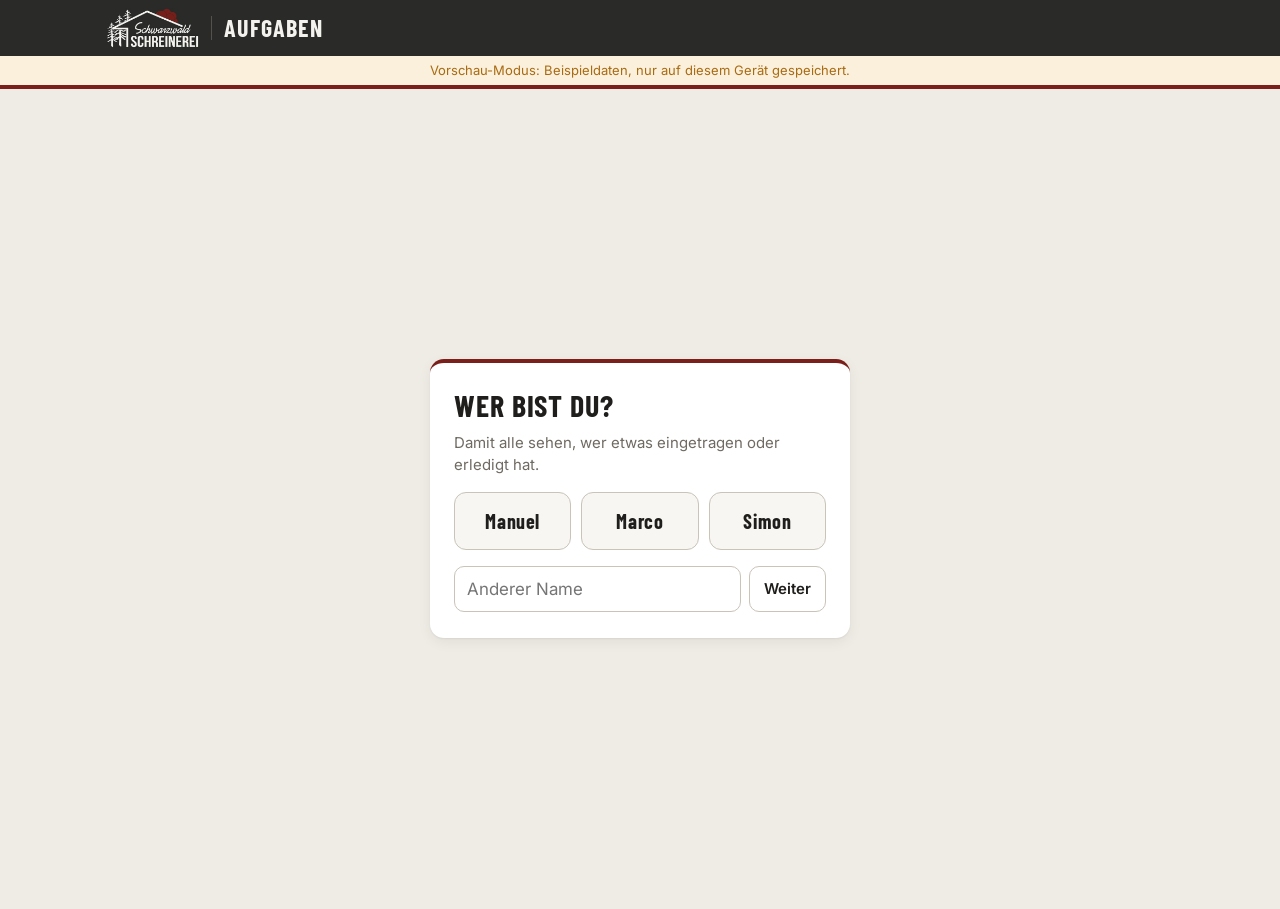
==== index.html @ c11a2b57 "Aufgaben-App und Fenster-Aufmaß (Vorschau-Modus, Supabase vorbereitet) Co-Authored-By: Claude Opus 5" ====
<!doctype html>
<html lang="de">
<head>
<meta charset="utf-8">
<meta name="viewport" content="width=device-width, initial-scale=1, viewport-fit=cover">
<title>Aufgaben · Schwarzwald Schreinerei</title>
<meta name="theme-color" content="#2A2A28">
<meta name="apple-mobile-web-app-capable" content="yes">
<meta name="mobile-web-app-capable" content="yes">
<meta name="apple-mobile-web-app-status-bar-style" content="black-translucent">
<meta name="apple-mobile-web-app-title" content="Aufgaben">
<link rel="manifest" href="manifest.webmanifest">
<link rel="icon" href="favicon.png">
<link rel="apple-touch-icon" href="apple-touch-icon.png">
<link rel="preconnect" href="https://fonts.googleapis.com">
<link rel="preconnect" href="https://fonts.gstatic.com" crossorigin>
<link rel="stylesheet" href="https://fonts.googleapis.com/css2?family=Barlow+Condensed:wght@600;700&family=Inter:wght@400;500;600;700&display=swap">
<link rel="stylesheet" href="app.css">
</head>
<body>

<!-- Kopf -->
<header class="top">
  <div class="top-in">
    <img class="top-logo" src="logo.jpg" alt="Schwarzwald Schreinerei">
    <div class="top-title">Aufgaben</div>
    <button class="me" id="meBtn" type="button" hidden><span class="me-dot" id="meDot"></span><span id="meName"></span></button>
    <button class="icon-only" id="menuBtn" type="button" aria-label="Menü" hidden>
      <svg viewBox="0 0 24 24" width="22" height="22" aria-hidden="true"><path d="M4 7h16M4 12h16M4 17h16" stroke="currentColor" stroke-width="2" stroke-linecap="round"/></svg>
    </button>
  </div>
  <div class="status" id="status" hidden></div>
</header>

<!-- Anmelden -->
<section class="gate" id="loginView" hidden>
  <form class="gate-card" id="loginForm" autocomplete="on">
    <h1>Anmelden</h1>
    <p>Gib den Team-Code der Schreinerei ein. Danach bleibst du auf diesem Gerät angemeldet.</p>
    <label for="teamCode">Team-Code</label>
    <input id="teamCode" type="password" autocomplete="current-password" required>
    <button class="btn primary big" type="submit" id="loginBtn">Anmelden</button>
    <div class="form-msg" id="loginMsg" role="alert"></div>
  </form>
</section>

<!-- Wer bin ich -->
<section class="gate" id="whoView" hidden>
  <div class="gate-card">
    <h1>Wer bist du?</h1>
    <p>Damit alle sehen, wer etwas eingetragen oder erledigt hat.</p>
    <div class="who-list" id="whoList"></div>
    <form class="who-new" id="whoForm">
      <input id="whoInput" placeholder="Anderer Name" autocomplete="given-name">
      <button class="btn" type="submit">Weiter</button>
    </form>
  </div>
</section>

<!-- Hauptansicht -->
<main id="mainView" hidden>
  <div class="wrap">

    <section class="summary" id="summary" aria-label="Überblick"></section>

    <form class="add" id="addForm" autocomplete="off">
      <div class="add-row">
        <input id="addTitle" placeholder="Was ist zu tun?" aria-label="Neue Aufgabe" enterkeyhint="done">
        <button class="mic" type="button" data-mic="addTitle" aria-label="Aufgabe sprechen">
          <svg viewBox="0 0 24 24" width="22" height="22" aria-hidden="true"><path d="M12 3a3 3 0 0 1 3 3v6a3 3 0 0 1-6 0V6a3 3 0 0 1 3-3Zm-7 9a7 7 0 0 0 14 0M12 19v3" fill="none" stroke="currentColor" stroke-width="2" stroke-linecap="round"/></svg>
        </button>
        <button class="btn primary add-go" type="submit" aria-label="Hinzufügen"><span class="long">Hinzufügen</span><span class="short">+</span></button>
      </div>
      <div class="add-more">
        <input id="addProjekt" list="projektListe" placeholder="Projekt / Kunde" aria-label="Projekt">
        <select id="addWer" aria-label="Zuständig"></select>
        <input id="addFaellig" type="date" aria-label="Fällig am">
        <label class="toggle"><input id="addDringend" type="checkbox"><span>Dringend</span></label>
      </div>
    </form>
    <datalist id="projektListe"></datalist>

    <div class="filters">
      <div class="seg" role="tablist" aria-label="Ansicht">
        <button type="button" role="tab" data-view="offen" class="on">Offen</button>
        <button type="button" role="tab" data-view="erledigt">Erledigt</button>
      </div>
      <div class="chips" id="personChips" aria-label="Person"></div>
      <div class="filter-right">
        <select id="groupBy" aria-label="Gruppieren">
          <option value="projekt">nach Projekt</option>
          <option value="person">nach Person</option>
          <option value="datum">nach Fälligkeit</option>
        </select>
        <input id="search" type="search" placeholder="Suchen …" aria-label="Suchen">
      </div>
    </div>

    <section id="list" class="list" aria-live="polite"></section>
  </div>
</main>

<!-- Detail -->
<div class="scrim" id="scrim" hidden></div>
<aside class="sheet" id="sheet" aria-label="Aufgabe" hidden>
  <div class="sheet-head">
    <button class="check big" id="dCheck" type="button" aria-label="Erledigt umschalten"></button>
    <textarea id="dTitel" rows="1" aria-label="Titel"></textarea>
    <button class="icon-only dark" id="dClose" type="button" aria-label="Schließen">
      <svg viewBox="0 0 24 24" width="22" height="22" aria-hidden="true"><path d="M6 6l12 12M18 6 6 18" stroke="currentColor" stroke-width="2" stroke-linecap="round"/></svg>
    </button>
  </div>
  <div class="sheet-body">
    <div class="done-banner" id="dDone" hidden></div>
    <div class="grid2">
      <label>Projekt / Kunde<input id="dProjekt" list="projektListe"></label>
      <label>Zuständig<select id="dWer"></select></label>
      <label>Fällig am<input id="dFaellig" type="date"></label>
      <label class="toggle pad"><input id="dDringend" type="checkbox"><span>Dringend</span></label>
    </div>
    <label class="full">Notiz
      <span class="with-mic"><textarea id="dNotiz" rows="2" placeholder="Details, Maße, Ansprechpartner …"></textarea>
      <button class="mic" type="button" data-mic="dNotiz" aria-label="Notiz sprechen"><svg viewBox="0 0 24 24" width="20" height="20" aria-hidden="true"><path d="M12 3a3 3 0 0 1 3 3v6a3 3 0 0 1-6 0V6a3 3 0 0 1 3-3Zm-7 9a7 7 0 0 0 14 0M12 19v3" fill="none" stroke="currentColor" stroke-width="2" stroke-linecap="round"/></svg></button></span>
    </label>

    <h3>Teilschritte <span class="muted" id="dStepCount"></span></h3>
    <div class="progress" id="dProgress"><i></i></div>
    <ul class="steps" id="dSteps"></ul>
    <form class="inline-add" id="stepForm" autocomplete="off">
      <input id="stepInput" placeholder="Teilschritt hinzufügen" enterkeyhint="done">
      <button class="mic" type="button" data-mic="stepInput" aria-label="Teilschritt sprechen"><svg viewBox="0 0 24 24" width="20" height="20" aria-hidden="true"><path d="M12 3a3 3 0 0 1 3 3v6a3 3 0 0 1-6 0V6a3 3 0 0 1 3-3Zm-7 9a7 7 0 0 0 14 0M12 19v3" fill="none" stroke="currentColor" stroke-width="2" stroke-linecap="round"/></svg></button>
      <button class="btn" type="submit">+</button>
    </form>

    <h3>Verlauf</h3>
    <form class="inline-add" id="logForm" autocomplete="off">
      <textarea id="logInput" rows="1" placeholder="Was wurde gemacht? Was fehlt noch?"></textarea>
      <button class="mic" type="button" data-mic="logInput" aria-label="Eintrag sprechen"><svg viewBox="0 0 24 24" width="20" height="20" aria-hidden="true"><path d="M12 3a3 3 0 0 1 3 3v6a3 3 0 0 1-6 0V6a3 3 0 0 1 3-3Zm-7 9a7 7 0 0 0 14 0M12 19v3" fill="none" stroke="currentColor" stroke-width="2" stroke-linecap="round"/></svg></button>
      <button class="btn" type="submit">Eintragen</button>
    </form>
    <ul class="log" id="dLog"></ul>

    <div class="sheet-foot">
      <button class="btn primary big" id="dDoneBtn" type="button">Als erledigt abhaken</button>
      <button class="btn danger" id="dDelete" type="button">Aufgabe löschen</button>
    </div>
    <div class="meta-line" id="dMeta"></div>
  </div>
</aside>

<!-- Erledigt-Dialog -->
<div class="modal" id="doneModal" hidden>
  <form class="modal-card" id="doneForm">
    <h2>Erledigt</h2>
    <p class="muted" id="doneTitle"></p>
    <label for="doneNote">Was wurde gemacht? (optional)</label>
    <span class="with-mic"><textarea id="doneNote" rows="3"></textarea>
      <button class="mic" type="button" data-mic="doneNote" aria-label="Sprechen"><svg viewBox="0 0 24 24" width="20" height="20" aria-hidden="true"><path d="M12 3a3 3 0 0 1 3 3v6a3 3 0 0 1-6 0V6a3 3 0 0 1 3-3Zm-7 9a7 7 0 0 0 14 0M12 19v3" fill="none" stroke="currentColor" stroke-width="2" stroke-linecap="round"/></svg></button></span>
    <div class="modal-actions">
      <button class="btn" type="button" id="doneCancel">Abbrechen</button>
      <button class="btn primary" type="submit">Abhaken</button>
    </div>
  </form>
</div>

<!-- Menü -->
<div class="modal" id="menuModal" hidden>
  <div class="modal-card">
    <h2>Menü</h2>
    <div class="menu-list">
      <a class="btn" href="aufmass/" style="text-decoration:none">Fenster-Aufmaß öffnen</a>
      <button class="btn" type="button" id="mWho">Name wechseln</button>
      <button class="btn" type="button" id="mTeam">Team bearbeiten</button>
      <button class="btn" type="button" id="mHome">Auf den Home-Bildschirm legen</button>
      <button class="btn" type="button" id="mLogout">Abmelden</button>
    </div>
    <div class="team-edit" id="teamEdit" hidden>
      <h3>Team</h3>
      <ul id="teamList"></ul>
      <form class="inline-add" id="teamForm"><input id="teamInput" placeholder="Name hinzufügen"><button class="btn" type="submit">+</button></form>
    </div>
    <div class="home-help" id="homeHelp" hidden>
      <h3>Als App auf den Home-Bildschirm</h3>
      <p><b>iPhone / iPad (Safari):</b> unten bzw. oben auf das Teilen-Symbol <span class="kbd">□↑</span> tippen → <b>„Zum Home-Bildschirm“</b>.</p>
      <p><b>Android (Chrome):</b> oben rechts <span class="kbd">⋮</span> → <b>„Zum Startbildschirm hinzufügen“</b> bzw. „App installieren“.</p>
      <p><b>PC (Edge/Chrome):</b> in der Adressleiste auf das Installieren-Symbol klicken.</p>
      <button class="btn primary" type="button" id="installBtn" hidden>Jetzt installieren</button>
    </div>
    <div class="modal-actions"><button class="btn" type="button" id="menuClose">Schließen</button></div>
  </div>
</div>

<div class="toast" id="toast" role="status"></div>

<script src="lib/supabase.js"></script>
<script src="config.js"></script>
<script src="app.js"></script>
</body>
</html>
---- app.css ----
/* Werkstatt-Tafel: dunkler Kopf wie auf Stückliste und Visitenkarte, darunter helle Arbeitsfläche mit Karten */
:root{
  --dark:#2A2A28; --dark2:#3A3936; --cream:#F4F2EE; --red:#7A1F1A; --red2:#9A2B24;
  --bg:#EFECE6; --card:#FFFFFF; --card2:#F8F6F2; --line:#DDD8CF; --line2:#C9C3B8;
  --text:#1F1E1C; --muted:#6F6A62; --ok:#3F7A3A; --ok-bg:#E6F0E2; --warn:#A86A12; --warn-bg:#FBF0DB;
  --late:#A3271F; --late-bg:#F8E4E1; --focus:#C9A227; --chip:#ECE8E1;
  --shadow:0 1px 2px rgba(0,0,0,.06),0 4px 14px rgba(0,0,0,.06);
  --head:"Barlow Condensed", "Arial Narrow", Arial, sans-serif;
  --body:Inter, "Segoe UI", Roboto, Arial, sans-serif;
  color-scheme: light;
}
@media (prefers-color-scheme: dark){
  :root:not([data-theme="light"]){
    --bg:#1B1B1A; --card:#262624; --card2:#2D2D2A; --line:#3A3936; --line2:#4A4845;
    --text:#EEEBE5; --muted:#A39E95; --ok:#7DBA72; --ok-bg:#24321F; --warn:#E0A64B; --warn-bg:#3A2E18;
    --late:#F08A7F; --late-bg:#3D2220; --chip:#33322F; --shadow:0 1px 2px rgba(0,0,0,.4);
    color-scheme: dark;
  }
}
:root[data-theme="dark"]{
    --bg:#1B1B1A; --card:#262624; --card2:#2D2D2A; --line:#3A3936; --line2:#4A4845;
    --text:#EEEBE5; --muted:#A39E95; --ok:#7DBA72; --ok-bg:#24321F; --warn:#E0A64B; --warn-bg:#3A2E18;
    --late:#F08A7F; --late-bg:#3D2220; --chip:#33322F; --shadow:0 1px 2px rgba(0,0,0,.4);
    color-scheme: dark;
}
*{box-sizing:border-box}
html,body{margin:0}
body{background:var(--bg);color:var(--text);font:15px/1.45 var(--body);-webkit-tap-highlight-color:transparent;
  padding-bottom:env(safe-area-inset-bottom,0px)}
button,input,select,textarea{font:inherit;color:inherit}
[hidden]{display:none!important}
.muted{color:var(--muted);font-weight:400}

/* ---------- Kopf ---------- */
.top{position:sticky;top:0;z-index:30;background:var(--dark);color:var(--cream);border-bottom:4px solid var(--red);
  padding-top:env(safe-area-inset-top,0px)}
.top-in{max-width:1100px;margin:0 auto;display:flex;align-items:center;gap:12px;
  padding:8px max(16px,env(safe-area-inset-right,0px)) 8px max(16px,env(safe-area-inset-left,0px))}
.top-logo{height:40px;display:block}
.top-title{font:700 24px/1 var(--head);letter-spacing:.04em;text-transform:uppercase;margin-right:auto;
  padding-left:12px;border-left:1px solid #55524D}
.me{display:flex;align-items:center;gap:8px;background:var(--dark2);border:0;border-radius:20px;padding:6px 12px;color:var(--cream);cursor:pointer}
.me-dot{width:22px;height:22px;border-radius:50%;background:var(--red);display:grid;place-items:center;font-size:12px;font-weight:700}
.icon-only{border:0;background:transparent;color:var(--cream);padding:8px;border-radius:8px;cursor:pointer;display:grid;place-items:center}
.icon-only:hover{background:var(--dark2)}
.icon-only.dark{color:var(--text)}
.icon-only.dark:hover{background:var(--chip)}
.status{background:var(--warn-bg);color:var(--warn);text-align:center;font-size:13px;padding:5px 16px}

/* ---------- Anmelden ---------- */
.gate{min-height:calc(100vh - 80px);display:grid;grid-template-columns:minmax(0,1fr);place-items:center;padding:24px max(16px,env(safe-area-inset-right,0px)) 24px max(16px,env(safe-area-inset-left,0px))}
.gate-card{width:min(420px,100%);background:var(--card);border-radius:14px;box-shadow:var(--shadow);padding:26px 24px;
  display:flex;flex-direction:column;gap:10px;border-top:4px solid var(--red)}
.gate-card h1{font:700 30px/1.1 var(--head);text-transform:uppercase;letter-spacing:.03em;margin:0}
.gate-card p{margin:0 0 6px;color:var(--muted)}
.gate-card label{font-size:12px;font-weight:700;text-transform:uppercase;letter-spacing:.06em;color:var(--red)}
.gate-card input{padding:12px 14px;border:1.5px solid var(--line2);border-radius:10px;background:var(--card);font-size:17px}
.form-msg{color:var(--late);font-size:14px;min-height:1.2em}
.who-list{display:grid;grid-template-columns:repeat(auto-fill,minmax(110px,1fr));gap:10px}
.who-list button{padding:16px 10px;border-radius:12px;border:1.5px solid var(--line2);background:var(--card2);cursor:pointer;
  font:700 20px var(--head);letter-spacing:.03em}
.who-list button:hover{border-color:var(--red)}
.who-new{display:flex;gap:8px;margin-top:6px}
.who-new input{flex:1;min-width:0;padding:10px 12px;border:1.5px solid var(--line2);border-radius:10px;background:var(--card)}

/* ---------- Buttons ---------- */
.btn{border:1.5px solid var(--line2);background:var(--card);color:var(--text);border-radius:10px;padding:9px 14px;cursor:pointer;
  font-weight:600;white-space:nowrap}
.btn:hover{background:var(--card2)}
.btn.primary{background:var(--red);border-color:var(--red);color:#fff}
.btn.primary:hover{background:var(--red2)}
.btn.big{padding:13px 18px;font-size:16px}
.btn.danger{color:var(--late);border-color:transparent;background:transparent}
.btn.danger.confirm{background:var(--late);color:#fff}
:focus-visible{outline:3px solid var(--focus);outline-offset:2px}

/* ---------- Layout ---------- */
.wrap{max-width:1100px;margin:0 auto;padding:16px max(16px,env(safe-area-inset-right,0px)) 80px max(16px,env(safe-area-inset-left,0px));
  display:flex;flex-direction:column;gap:14px}

.summary{display:grid;grid-template-columns:repeat(4,minmax(0,1fr));gap:10px}
.sum{background:var(--card);border-radius:12px;padding:10px 14px;box-shadow:var(--shadow);border:0;text-align:left;cursor:pointer;
  display:flex;flex-direction:column;gap:2px}
.sum b{font:700 30px/1 var(--head);font-variant-numeric:tabular-nums}
.sum span{font-size:12px;color:var(--muted);text-transform:uppercase;letter-spacing:.06em;font-weight:600}
.sum.late b{color:var(--late)} .sum.urgent b{color:var(--red)} .sum.today b{color:var(--warn)}
.sum.active{outline:2px solid var(--red)}

.add{background:var(--card);border-radius:14px;box-shadow:var(--shadow);padding:12px;display:flex;flex-direction:column;gap:10px}
.add-row{display:flex;gap:8px}
.add-row input{flex:1;min-width:0;font-size:18px;padding:12px 14px;border:1.5px solid var(--line2);border-radius:10px;background:var(--card)}
.add-row input:focus{border-color:var(--red);outline:none}
.add-more{display:grid;grid-template-columns:2fr 1fr 1fr auto;gap:8px}
.add-more input,.add-more select{min-width:0;padding:9px 10px;border:1.5px solid var(--line);border-radius:10px;background:var(--card2)}
.add-go .short{display:none}
@media (max-width:760px){.add-go .short{display:inline}}
.mic{border:1.5px solid var(--line2);background:var(--card2);border-radius:10px;width:48px;flex:none;display:grid;place-items:center;cursor:pointer;color:var(--text)}
.mic.rec{background:var(--red);border-color:var(--red);color:#fff;animation:pulse 1.2s infinite}
@keyframes pulse{50%{box-shadow:0 0 0 6px rgba(122,31,26,.25)}}
@media (prefers-reduced-motion:reduce){.mic.rec{animation:none}}
.toggle{display:flex;align-items:center;gap:8px;padding:0 6px;cursor:pointer;font-weight:600;user-select:none}
.toggle input{width:20px;height:20px;accent-color:var(--red)}

.filters{display:flex;flex-wrap:wrap;gap:10px;align-items:center}
.seg{display:inline-flex;background:var(--chip);border-radius:10px;padding:3px}
.seg button{border:0;background:transparent;padding:7px 16px;border-radius:8px;cursor:pointer;font-weight:600;color:var(--muted)}
.seg button.on{background:var(--card);color:var(--text);box-shadow:var(--shadow)}
.chips{display:flex;gap:6px;flex-wrap:wrap}
.chip{border:1.5px solid transparent;background:var(--chip);border-radius:20px;padding:6px 12px;cursor:pointer;font-weight:600;font-size:14px}
.chip.on{background:var(--dark);color:var(--cream)}
.filter-right{display:flex;gap:8px;margin-left:auto;flex-wrap:wrap}
.filter-right select,.filter-right input{padding:7px 10px;border:1.5px solid var(--line);border-radius:10px;background:var(--card);min-width:0}
.filter-right input{width:170px}

/* ---------- Liste ---------- */
.list{display:flex;flex-direction:column;gap:18px}
.group h2{font:700 19px/1.2 var(--head);text-transform:uppercase;letter-spacing:.05em;margin:0 0 8px;display:flex;align-items:center;gap:8px}
.group h2 .n{font:600 12px var(--body);background:var(--chip);color:var(--muted);border-radius:10px;padding:2px 8px;letter-spacing:0}
.cards{display:flex;flex-direction:column;gap:8px}
.card{background:var(--card);border-radius:12px;box-shadow:var(--shadow);display:flex;gap:12px;align-items:flex-start;padding:12px 14px;
  border-left:5px solid transparent;cursor:pointer}
.card.urgent{border-left-color:var(--red)}
.card.done{opacity:.75}
.card.done .c-title{text-decoration:line-through;text-decoration-color:var(--muted)}
.card:hover{background:var(--card2)}
.check{flex:none;width:30px;height:30px;border-radius:50%;border:2.5px solid var(--line2);background:var(--card);cursor:pointer;display:grid;place-items:center;padding:0}
.check:hover{border-color:var(--ok)}
.check.on{background:var(--ok);border-color:var(--ok)}
.check.on::after{content:"";width:8px;height:14px;border:solid #fff;border-width:0 3px 3px 0;transform:rotate(45deg) translate(-1px,-2px)}
.check.big{width:38px;height:38px}
.c-main{flex:1;min-width:0;display:flex;flex-direction:column;gap:6px}
.c-title{font-weight:600;font-size:16px;overflow-wrap:anywhere}
.c-meta{display:flex;flex-wrap:wrap;gap:6px;align-items:center;font-size:13px}
.tag{background:var(--chip);border-radius:6px;padding:2px 8px;color:var(--muted);font-weight:500}
.tag.who{background:transparent;padding:0;display:inline-flex;align-items:center;gap:5px;color:var(--text)}
.av{width:20px;height:20px;border-radius:50%;background:var(--dark);color:var(--cream);font-size:11px;font-weight:700;display:inline-grid;place-items:center}
.tag.late{background:var(--late-bg);color:var(--late);font-weight:700}
.tag.today{background:var(--warn-bg);color:var(--warn);font-weight:700}
.tag.urgent{background:var(--red);color:#fff;font-weight:700}
.tag.ok{background:var(--ok-bg);color:var(--ok)}
.c-progress{display:flex;align-items:center;gap:8px;font-size:12px;color:var(--muted)}
.bar{flex:1;max-width:220px;height:6px;border-radius:3px;background:var(--chip);overflow:hidden}
.bar i{display:block;height:100%;background:var(--ok);border-radius:3px}
.c-last{font-size:13px;color:var(--muted);overflow:hidden;text-overflow:ellipsis;white-space:nowrap}
.empty{background:var(--card);border-radius:14px;padding:28px 22px;text-align:center;color:var(--muted);box-shadow:var(--shadow)}
.empty b{display:block;color:var(--text);font:700 22px var(--head);text-transform:uppercase;letter-spacing:.04em;margin-bottom:6px}

/* ---------- Detail ---------- */
.scrim{position:fixed;inset:0;background:rgba(15,15,14,.45);z-index:40}
.sheet{position:fixed;z-index:50;background:var(--card);display:flex;flex-direction:column;box-shadow:0 10px 40px rgba(0,0,0,.3);
  top:0;right:0;bottom:0;width:min(520px,100%);padding-top:env(safe-area-inset-top,0px)}
@media (max-width:640px){.sheet{top:auto;left:0;width:100%;height:92vh;border-radius:18px 18px 0 0;padding-top:0}}
.sheet-head{display:flex;gap:10px;align-items:flex-start;padding:14px 14px 12px 16px;border-bottom:4px solid var(--red)}
.sheet-head textarea{flex:1;min-width:0;border:0;background:transparent;resize:none;font:700 22px/1.2 var(--head);letter-spacing:.02em;padding:6px 2px;overflow:hidden}
.sheet-head textarea:focus{outline:none;background:var(--card2);border-radius:6px}
.sheet-body{overflow:auto;padding:14px 16px calc(24px + env(safe-area-inset-bottom,0px));display:flex;flex-direction:column;gap:12px}
.grid2{display:grid;grid-template-columns:1fr 1fr;gap:10px}
.sheet label{display:flex;flex-direction:column;gap:4px;font-size:12px;font-weight:700;text-transform:uppercase;letter-spacing:.05em;color:var(--red)}
.sheet label.toggle{flex-direction:row;color:var(--text);text-transform:none;letter-spacing:0;font-size:15px;align-self:end;padding-bottom:8px}
.sheet input:not([type=checkbox]),.sheet select,.sheet textarea{padding:9px 10px;border:1.5px solid var(--line);border-radius:10px;background:var(--card2);
  text-transform:none;letter-spacing:0;font-weight:400;font-size:15px;color:var(--text);min-width:0;width:100%}
.sheet .sheet-head textarea{border:0;background:transparent;font:700 22px/1.2 var(--head);width:auto}
.with-mic{display:flex;gap:8px}
.with-mic textarea{flex:1}
.sheet h3{font:700 17px var(--head);text-transform:uppercase;letter-spacing:.05em;margin:8px 0 0;display:flex;gap:8px;align-items:baseline}
.progress{height:8px;background:var(--chip);border-radius:4px;overflow:hidden}
.progress i{display:block;height:100%;background:var(--ok);width:0;transition:width .3s}
.steps,.log,#teamList{list-style:none;margin:0;padding:0;display:flex;flex-direction:column;gap:6px}
.step{display:flex;align-items:center;gap:10px;background:var(--card2);border-radius:10px;padding:8px 10px}
.step .check{width:26px;height:26px}
.step .check.on::after{width:6px;height:11px}
.step span{flex:1;min-width:0;overflow-wrap:anywhere}
.step.done span{text-decoration:line-through;color:var(--muted)}
.step small{color:var(--muted);font-size:11px;white-space:nowrap}
.x{border:0;background:transparent;color:var(--muted);cursor:pointer;padding:4px 8px;border-radius:6px;font-size:18px;line-height:1}
.x:hover{background:var(--chip);color:var(--late)}
.inline-add{display:flex;gap:8px}
.inline-add input,.inline-add textarea{flex:1;min-width:0}
.log li{background:var(--card2);border-radius:10px;padding:9px 12px;border-left:3px solid var(--line2)}
.log li.sys{border-left-color:var(--ok)}
.log .lh{font-size:12px;color:var(--muted);display:flex;gap:8px;justify-content:space-between}
.log .lt{white-space:pre-wrap;overflow-wrap:anywhere;margin-top:2px}
.done-banner{background:var(--ok-bg);color:var(--ok);border-radius:10px;padding:10px 12px;font-weight:600}
.sheet-foot{display:flex;gap:10px;justify-content:space-between;align-items:center;flex-wrap:wrap;margin-top:8px}
.meta-line{font-size:12px;color:var(--muted)}

/* ---------- Modals ---------- */
.modal{position:fixed;inset:0;z-index:60;background:rgba(15,15,14,.5);display:grid;place-items:center;padding:16px}
.modal-card{width:min(460px,100%);background:var(--card);border-radius:14px;padding:20px;display:flex;flex-direction:column;gap:10px;
  border-top:4px solid var(--red);max-height:90vh;overflow:auto}
.modal-card h2{font:700 24px var(--head);text-transform:uppercase;letter-spacing:.04em;margin:0}
.modal-card h3{font:700 17px var(--head);text-transform:uppercase;letter-spacing:.04em;margin:8px 0 4px}
.modal-card label{font-size:12px;font-weight:700;text-transform:uppercase;letter-spacing:.05em;color:var(--red)}
.modal-card textarea,.modal-card input{padding:10px;border:1.5px solid var(--line);border-radius:10px;background:var(--card2);min-width:0}
.modal-card p{margin:0}
.modal-actions{display:flex;justify-content:flex-end;gap:8px;margin-top:6px}
.menu-list{display:flex;flex-direction:column;gap:8px}
.menu-list .btn{text-align:left}
#teamList li{display:flex;align-items:center;justify-content:space-between;background:var(--card2);border-radius:8px;padding:6px 10px}
.kbd{background:var(--chip);border-radius:4px;padding:0 5px}
.home-help p{font-size:14px;margin-bottom:6px}

.toast{position:fixed;left:50%;bottom:calc(20px + env(safe-area-inset-bottom,0px));transform:translate(-50%,20px);opacity:0;
  background:var(--dark);color:var(--cream);padding:11px 16px;border-radius:10px;border-left:4px solid var(--red);z-index:70;
  transition:all .2s;pointer-events:none;max-width:calc(100% - 32px);font-size:14px}
.toast.show{opacity:1;transform:translate(-50%,0)}
.toast.act{pointer-events:auto}
.toast button{margin-left:10px;background:transparent;border:1px solid #6A665F;color:var(--cream);border-radius:6px;padding:3px 9px;cursor:pointer}

/* ---------- Handy ---------- */
@media (max-width:760px){
  .summary{grid-template-columns:repeat(2,minmax(0,1fr))}
  .add-more{grid-template-columns:1fr 1fr}
  .add-go .long{display:none}
  .add-go{font-size:22px;padding:0 16px}
  .add:not(.open) .add-more{display:none}
  .filter-right{margin-left:0;width:100%}
  .filter-right input{flex:1;width:auto}
  .top-logo{height:32px}
  .top-title{font-size:20px}
  .me span:last-child{max-width:80px;overflow:hidden;text-overflow:ellipsis;white-space:nowrap}
}
@media (max-width:400px){ .top-logo{display:none} .top-title{border:0;padding-left:0} }
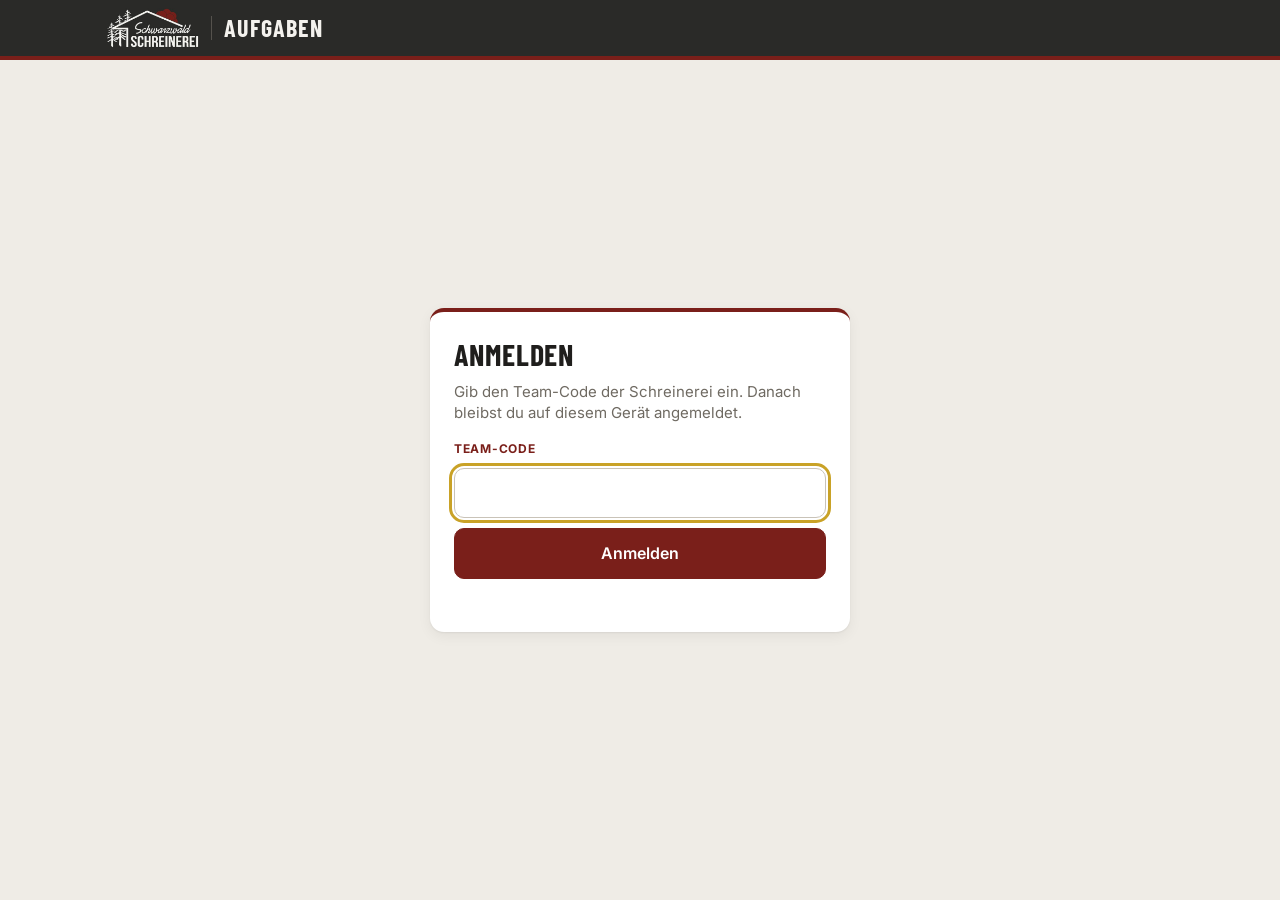
==== commit 1680f79c: "Schnelleingabe: Projekt, Aufgabe, Person, Datum und dringend aus einem Satz erkennen Co-Authored-By:" ====
--- a/index.html
+++ b/index.html
@@ -65,12 +65,13 @@
 
     <form class="add" id="addForm" autocomplete="off">
       <div class="add-row">
-        <input id="addTitle" placeholder="Was ist zu tun?" aria-label="Neue Aufgabe" enterkeyhint="done">
+        <input id="addTitle" placeholder="Was ist zu tun? z. B. „Familie Müller Fronten bestellen bis Freitag Marco dringend“" aria-label="Neue Aufgabe" enterkeyhint="done">
         <button class="mic" type="button" data-mic="addTitle" aria-label="Aufgabe sprechen">
           <svg viewBox="0 0 24 24" width="22" height="22" aria-hidden="true"><path d="M12 3a3 3 0 0 1 3 3v6a3 3 0 0 1-6 0V6a3 3 0 0 1 3-3Zm-7 9a7 7 0 0 0 14 0M12 19v3" fill="none" stroke="currentColor" stroke-width="2" stroke-linecap="round"/></svg>
         </button>
         <button class="btn primary add-go" type="submit" aria-label="Hinzufügen"><span class="long">Hinzufügen</span><span class="short">+</span></button>
       </div>
+      <div class="add-parse" id="addParse" hidden></div>
       <div class="add-more">
         <input id="addProjekt" list="projektListe" placeholder="Projekt / Kunde" aria-label="Projekt">
         <select id="addWer" aria-label="Zuständig"></select>
--- a/app.css
+++ b/app.css
@@ -221,3 +221,8 @@
   .me span:last-child{max-width:80px;overflow:hidden;text-overflow:ellipsis;white-space:nowrap}
 }
 @media (max-width:400px){ .top-logo{display:none} .top-title{border:0;padding-left:0} }
+
+/* Schnelleingabe: erkannte Angaben */
+.add-parse{display:flex;flex-wrap:wrap;gap:6px;align-items:center;font-size:13px;padding:2px 2px 0}
+.add-parse .ap-l{color:var(--muted);font-weight:600}
+.add-parse .ap-t{font-weight:600}
